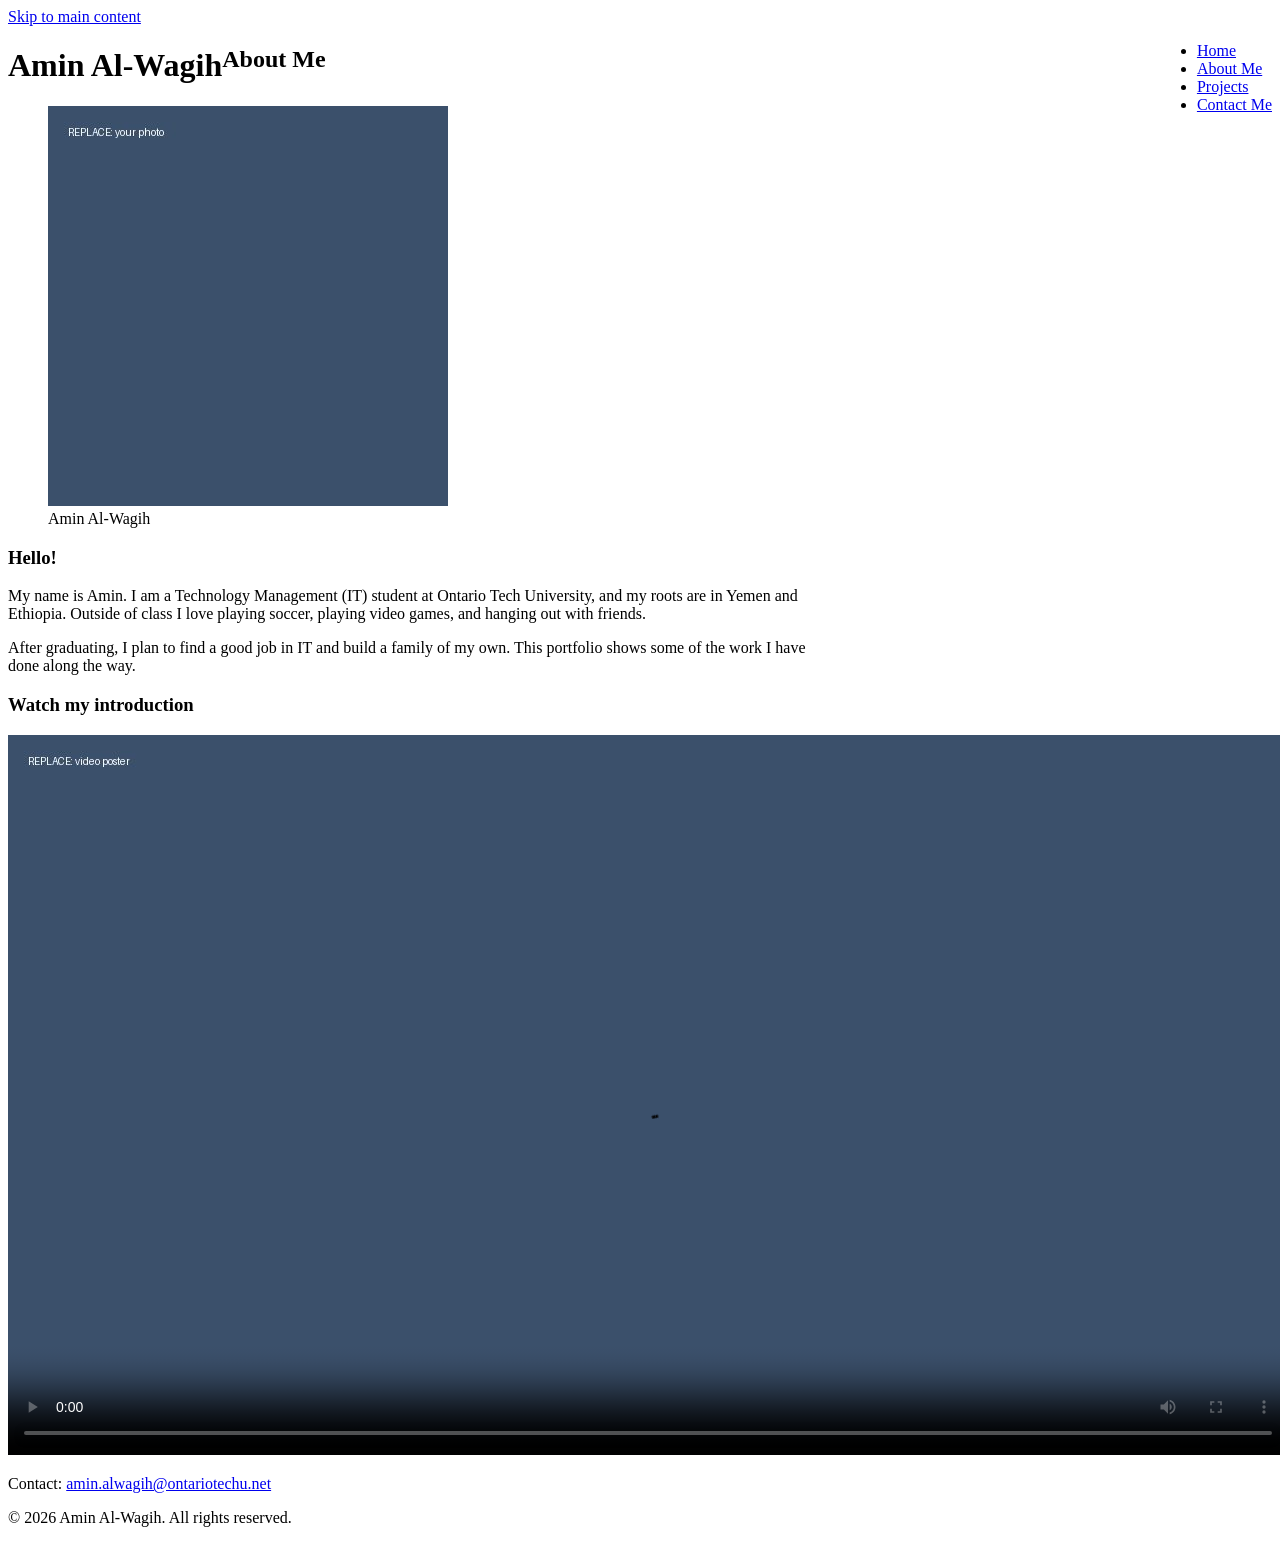
==== about.html @ 92856ecb "Add home and about pages" ====
<!DOCTYPE html>
<html lang="en">
<head>
  <meta charset="utf-8">
  <meta name="viewport" content="width=device-width, initial-scale=1">
  <title>About Me | Amin Al-Wagih Portfolio</title>
  <meta name="description" content="About Amin Al-Wagih, with a short introduction video.">
  <link rel="stylesheet" href="css/style.css">
  <link rel="stylesheet" href="css/mobile.css" media="screen and (max-width: 767px)">
  <link rel="stylesheet" href="css/tablet.css" media="screen and (min-width: 768px) and (max-width: 1023px)">
  <link rel="stylesheet" href="css/laptop.css" media="screen and (min-width: 1024px)">
</head>
<body>
  <a class="skip-link" href="#main">Skip to main content</a>

  <header class="site-header">
    <h1 class="logo">Amin Al-Wagih</h1>
    <nav aria-label="Main navigation">
      <ul class="nav-list">
        <li><a href="index.html">Home</a></li>
        <li><a href="about.html" aria-current="page">About Me</a></li>
        <li><a href="projects.html">Projects</a></li>
        <li><a href="contact.html">Contact Me</a></li>
      </ul>
    </nav>
  </header>

  <main id="main">
    <h2>About Me</h2>

    <article class="about clearfix">
      <figure class="profile-photo">
        <img src="images/profile.jpg" alt="Portrait of Amin Al-Wagih" width="400" height="400">
        <figcaption>Amin Al-Wagih</figcaption>
      </figure>
      <div class="about-text">
        <h3>Hello!</h3>
        <p>My name is Amin. I am a Technology Management (IT) student at Ontario Tech University, and my roots are in Yemen and Ethiopia. Outside of class I love playing soccer, playing video games, and hanging out with friends.</p>
        <p>After graduating, I plan to find a good job in IT and build a family of my own. This portfolio shows some of the work I have done along the way.</p>
      </div>
    </article>

    <section class="video-section" aria-labelledby="video-heading">
      <h3 id="video-heading">Watch my introduction</h3>
      <!-- HTML5 video: controls shows the player buttons, poster is the preview image.
           The video must be 45-60 seconds long and of you. -->
      <video controls poster="images/poster.jpg" preload="metadata">
        <source src="media/intro.mp4" type="video/mp4">
        <p>Your browser does not support HTML5 video. <a href="media/intro.mp4">Download the video</a> instead.</p>
      </video>
    </section>
  </main>

  <footer class="site-footer">
    <p>Contact: <a href="mailto:amin.alwagih@ontariotechu.net">amin.alwagih@ontariotechu.net</a></p>
    <p>&copy; 2026 Amin Al-Wagih. All rights reserved.</p>
  </footer>
</body>
</html>
---- css/mobile.css ----
/* ==========================================================
   mobile.css - phones, loaded only when width is 767px or less
   Single column layout: everything stacks and uses the full width.
   ========================================================== */

.site-header {
  text-align: center;
}

/* Nav links become a stacked list of full-width tap targets */
.nav-list li {
  display: block;
}
.nav-list a {
  padding: 0.8rem 1rem; /* large touch target */
  border-bottom: 1px solid var(--steel);
}

.hero {
  padding: 2rem 5%;
}
.hero h2 {
  font-size: 1.5rem;
}

/* One card per row */
.card {
  width: 100%;
}

.profile-photo {
  width: 70%;
  margin-left: 15%;
  margin-right: 15%;
}
.about-text {
  width: 100%;
}
---- css/tablet.css ----
/* ==========================================================
   tablet.css - loaded only when width is 768px to 1023px
   Two column layout using percentage widths and floats.
   ========================================================== */

.site-header {
  text-align: center;
}

/* Nav links sit in a centred row */
.nav-list {
  text-align: center;
}

/* Two cards per row: 48% + 48% + 4% of gutter */
.card {
  width: 48%;
  margin-right: 4%;
}
.card:nth-of-type(2n) {
  margin-right: 0;
}

/* Photo on the left, text on the right */
.profile-photo {
  width: 35%;
  margin-right: 5%;
}
.about-text {
  width: 60%;
}
---- css/laptop.css ----
/* ==========================================================
   laptop.css - loaded only when width is 1024px or more
   Three column layout using percentage widths and floats.
   ========================================================== */

/* Logo on the left, nav on the right (float instead of flexbox) */
.logo {
  float: left;
}
.nav-list {
  float: right;
}

/* Three cards per row: 31% x 3 + 3.5% x 2 gutters = 100% */
.card {
  width: 31%;
  margin-right: 3.5%;
}
.card:nth-of-type(3n) {
  margin-right: 0;
}

/* Photo on the left, text on the right */
.profile-photo {
  width: 30%;
  margin-right: 5%;
}
.about-text {
  width: 65%;
}

.hero {
  padding: 4rem 5%;
}
.hero h2 {
  font-size: 2.2rem;
}
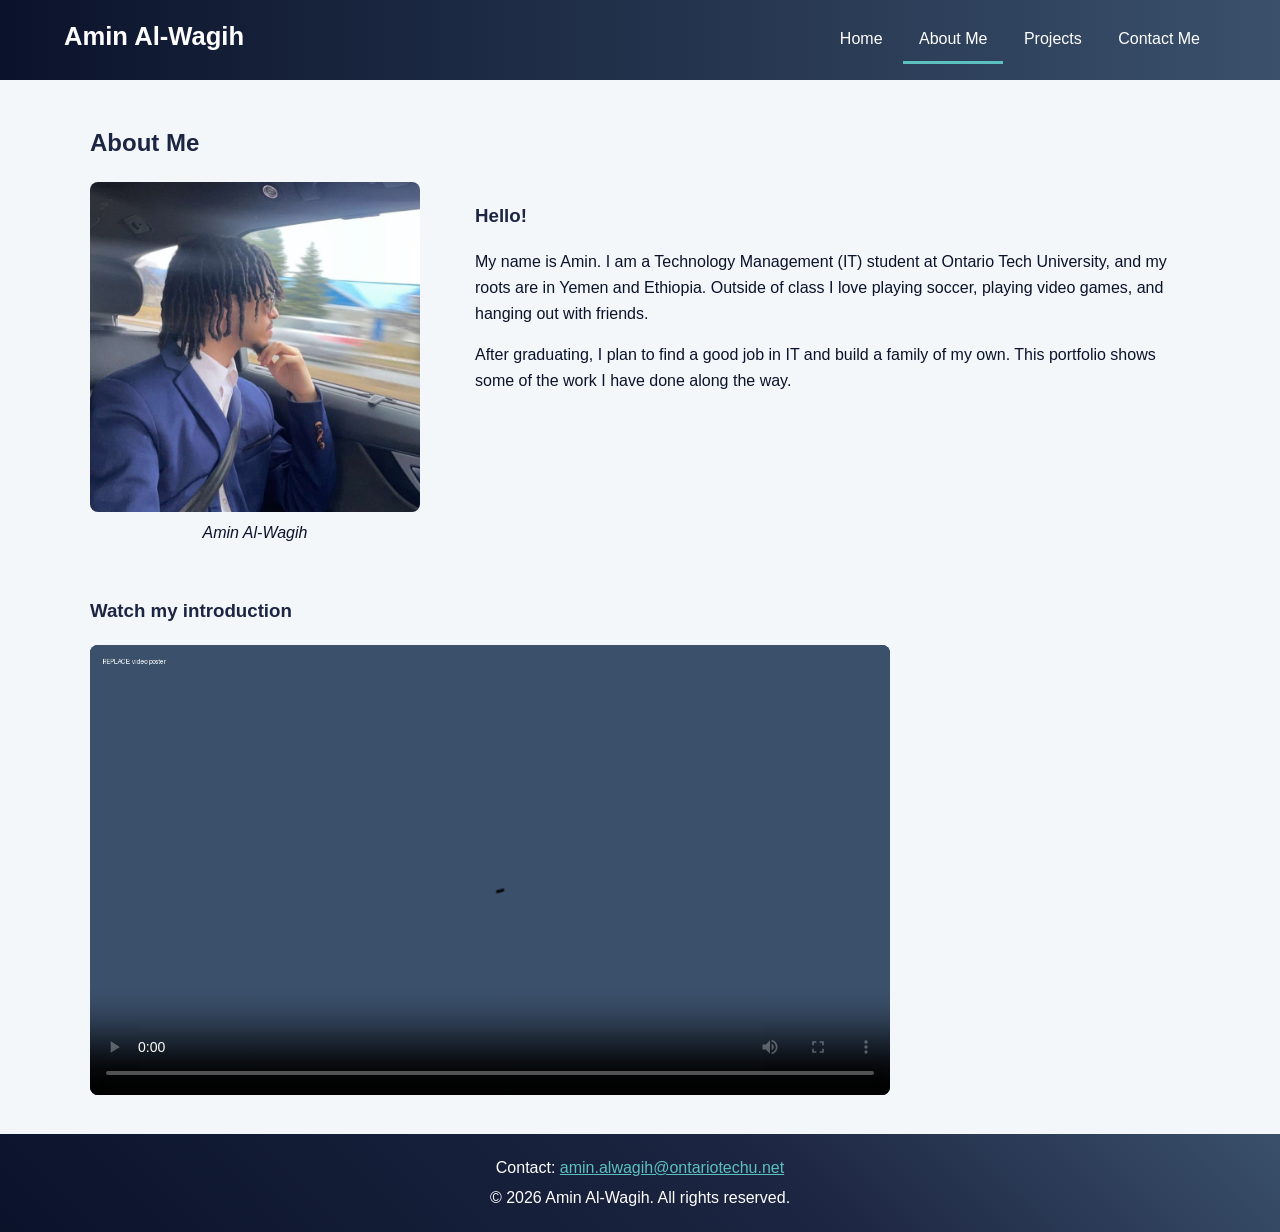
==== commit d8d57962: "Add real profile photo and descriptive alt text" ====
--- a/about.html
+++ b/about.html
@@ -30,7 +30,7 @@
 
     <article class="about clearfix">
       <figure class="profile-photo">
-        <img src="images/profile.jpg" alt="Portrait of Amin Al-Wagih" width="400" height="400">
+        <img src="images/profile.jpg" alt="Amin Al-Wagih in a blue blazer and white shirt, looking out of a car window" width="400" height="400">
         <figcaption>Amin Al-Wagih</figcaption>
       </figure>
       <div class="about-text">
--- a/css/style.css
+++ b/css/style.css
@@ -0,0 +1,240 @@
+/* ==========================================================
+   style.css - shared styles for every page and every viewport
+   Colour scheme (Adobe Color, see README):
+     Deep Navy  #0B132B   Midnight #1C2541   Steel Blue #3A506B
+     Teal       #5BC0BE   Mist     #F4F7FA
+   Layout uses fluid widths (percentages) and floats only.
+   Flexbox is NOT used anywhere in this project.
+   ========================================================== */
+
+/* Colour variables so the scheme is defined in one place */
+:root {
+  --navy: #0B132B;
+  --midnight: #1C2541;
+  --steel: #3A506B;
+  --teal: #5BC0BE;
+  --mist: #F4F7FA;
+}
+
+* {
+  box-sizing: border-box; /* padding is included in widths, which keeps percentage layouts predictable */
+}
+
+body {
+  margin: 0;
+  font-family: Arial, Helvetica, sans-serif;
+  line-height: 1.6;
+  color: var(--navy);
+  background-color: var(--mist);
+}
+
+/* Clearfix: makes a container wrap around its floated children */
+.clearfix::after {
+  content: "";
+  display: block;
+  clear: both;
+}
+
+/* Skip link for keyboard and screen-reader users (accessibility) */
+.skip-link {
+  position: absolute;
+  left: -9999px;
+}
+.skip-link:focus {
+  left: 1rem;
+  top: 1rem;
+  background: var(--teal);
+  color: var(--navy);
+  padding: 0.5rem 1rem;
+  z-index: 10;
+}
+
+/* ---------- Header and navigation ---------- */
+/* Horizontal linear gradient (to right) on the header */
+.site-header {
+  background: linear-gradient(to right, var(--navy), var(--steel));
+  color: #ffffff;
+  padding: 1rem 5%;
+  overflow: hidden; /* contains the floated nav */
+}
+
+.logo {
+  margin: 0;
+  font-size: 1.6rem;
+}
+
+.nav-list {
+  list-style: none;
+  margin: 0;
+  padding: 0;
+}
+
+.nav-list li {
+  display: inline-block; /* places links in a row without flexbox */
+}
+
+.nav-list a {
+  display: block;
+  padding: 0.6rem 1rem;
+  color: #ffffff;
+  text-decoration: none;
+  border-bottom: 3px solid transparent;
+}
+
+.nav-list a:hover,
+.nav-list a:focus,
+.nav-list a[aria-current="page"] {
+  border-bottom-color: var(--teal);
+}
+
+/* ---------- Main content ---------- */
+main {
+  width: 90%;
+  max-width: 1100px;
+  margin: 0 auto;
+  padding: 1.5rem 0 2rem;
+}
+
+h2, h3 {
+  color: var(--midnight);
+}
+
+a {
+  color: var(--steel);
+}
+
+/* Angled linear gradient (135deg) on the home page hero banner */
+.hero {
+  background: linear-gradient(135deg, var(--midnight) 0%, var(--steel) 55%, var(--teal) 100%);
+  color: #ffffff;
+  padding: 3rem 5%;
+  border-radius: 8px;
+  margin-bottom: 2rem;
+}
+.hero h2 {
+  color: #ffffff;
+  margin-top: 0;
+}
+
+.button {
+  display: inline-block;
+  background-color: var(--teal);
+  color: var(--navy);
+  font-weight: bold;
+  font-size: 1rem;
+  padding: 0.7rem 1.4rem;
+  border: none;
+  border-radius: 4px;
+  text-decoration: none;
+  cursor: pointer;
+}
+.button:hover,
+.button:focus {
+  background-color: var(--navy);
+  color: #ffffff;
+}
+
+/* ---------- Cards (home page and projects page) ---------- */
+.card {
+  float: left;
+  width: 100%;           /* overridden in the viewport CSS files */
+  background-color: #ffffff;
+  border-top: 5px solid var(--teal);
+  border-radius: 6px;
+  padding: 1rem 1.2rem;
+  margin-bottom: 1rem;
+  box-shadow: 0 2px 5px rgba(11, 19, 43, 0.15);
+}
+.card h3 {
+  margin-top: 0;
+}
+
+/* ---------- About page ---------- */
+.profile-photo {
+  float: left;
+  width: 100%;
+  margin: 0 0 1rem;
+}
+.profile-photo img {
+  width: 100%;       /* fluid image */
+  height: auto;
+  border-radius: 8px;
+}
+.profile-photo figcaption {
+  text-align: center;
+  font-style: italic;
+}
+.about-text {
+  float: left;
+  width: 100%;
+}
+
+.video-section {
+  clear: both;
+  padding-top: 1rem;
+}
+.video-section video {
+  width: 100%;       /* fluid video */
+  max-width: 800px;
+  height: auto;
+  background-color: var(--navy);
+  border-radius: 8px;
+}
+
+/* ---------- Contact form ---------- */
+.contact-form {
+  width: 100%;
+  max-width: 600px;
+  background-color: #ffffff;
+  padding: 1rem 1.5rem;
+  border-radius: 8px;
+  box-shadow: 0 2px 5px rgba(11, 19, 43, 0.15);
+}
+.contact-form label {
+  display: block;
+  font-weight: bold;
+  margin-bottom: 0.3rem;
+}
+.contact-form input,
+.contact-form textarea {
+  width: 100%;
+  padding: 0.6rem;
+  font-size: 1rem;
+  font-family: inherit;
+  border: 2px solid var(--steel);
+  border-radius: 4px;
+}
+.contact-form input:focus,
+.contact-form textarea:focus {
+  outline: 3px solid var(--teal);
+}
+.contact-form input.invalid,
+.contact-form textarea.invalid {
+  border-color: #9b1c1c;
+}
+.error {
+  display: block;
+  color: #9b1c1c; /* dark red keeps good contrast on white */
+  font-size: 0.9rem;
+  min-height: 1.2rem;
+}
+.status {
+  color: #14532d;
+  font-weight: bold;
+}
+
+/* ---------- Footer ---------- */
+/* Angled gradient (45deg) on the footer */
+.site-footer {
+  background: linear-gradient(45deg, var(--navy), var(--midnight) 60%, var(--steel));
+  color: #ffffff;
+  text-align: center;
+  padding: 1rem 5%;
+  clear: both;
+}
+.site-footer p {
+  margin: 0.3rem 0;
+}
+.site-footer a {
+  color: var(--teal);
+}
